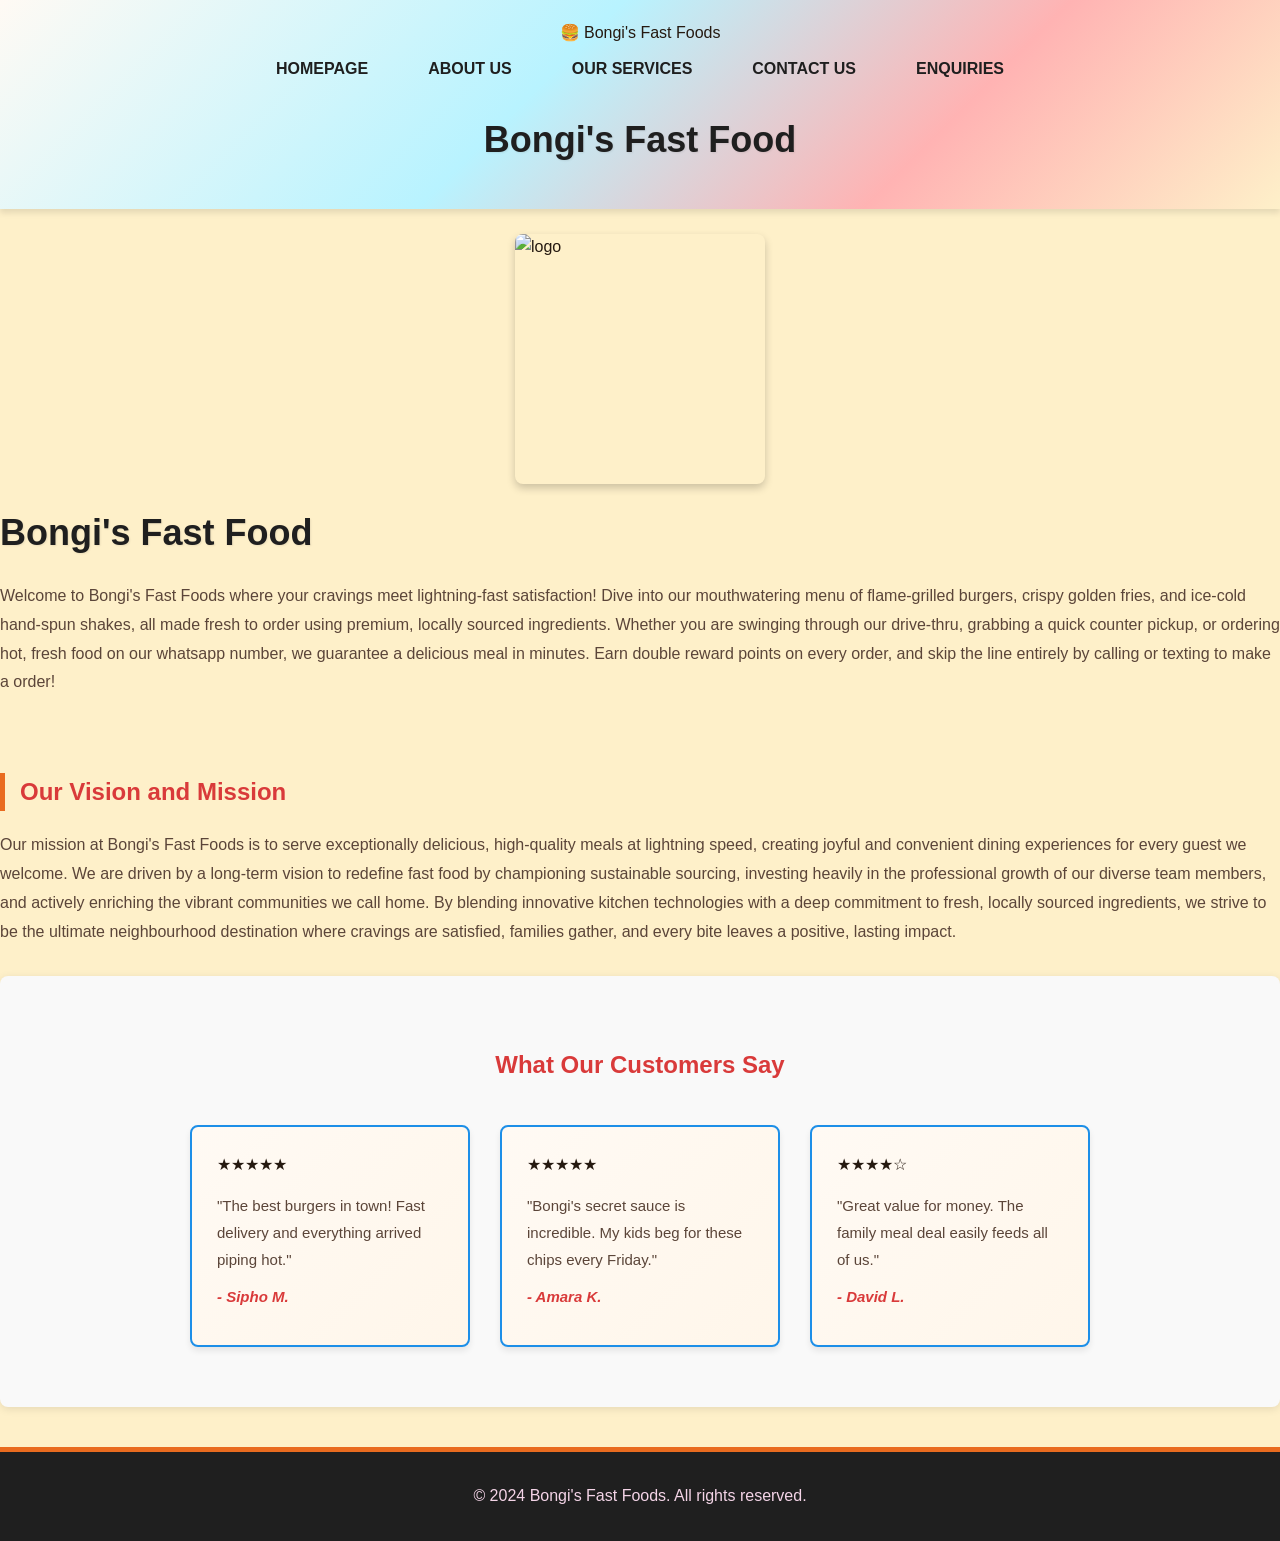
==== index.html @ 25967583 "made a javascript file" ====
<!DOCTYPE html>
<html lang="en">
<head>
    <meta charset="UTF-8">
    <meta name="viewport" content="width=device-width, initial-scale=1.0">
    <title>HOMEPAGE</title>
    <link rel="stylesheet" href="css/style.css">
</head>

<body>
    <!-- Main container: Bongi's Fast Foods homepage -->
    <!-- Header: contains site navigation -->
    <header>
        <div class="brand">🍔 Bongi's Fast Foods</div>
        <!-- Navigation: internal page links -->
        <nav>
            <a href="index.html">HOMEPAGE</a>
            <a href="about.html">ABOUT US</a>
            <a href="services.html">OUR SERVICES</a>
            <a href="contact.html">CONTACT US</a>
            <a href="enquiry.html">ENQUIRIES</a>
        </nav>
        <h1>Bongi's Fast Food</h1>
    </header>

    <!-- Spacer breaks below: consider replacing with CSS margin/padding for maintainability -->
    <br>

    

    <div>
      <img src="images/logo.jpg" hspace="40" alt="logo" width="250px" height="250px"> 
      <h1>Bongi's Fast Food</h1>
    </div>

    <!-- Intro paragraph: brief marketing blurb -->
    <!-- Note: there is an inline <style> tag inside this paragraph that appears misplaced and will not apply styles as intended. Consider moving styles into an external CSS file. -->
    <p>Welcome to Bongi's Fast Foods where your cravings meet lightning-fast satisfaction! Dive into our mouthwatering menu of flame-grilled burgers, crispy golden fries, and ice-cold hand-spun shakes, all made fresh to order using premium, locally sourced ingredients. Whether you are swinging through our drive-thru, grabbing a quick counter pickup, or ordering hot, fresh food on our whatsapp number, we guarantee a delicious meal in minutes. Earn double reward points on every order, and skip the line entirely by calling or texting to make a order!</p>

    
    <br>
    


    <!-- Vision & Mission section -->
    <h2>Our Vision and Mission</h2>
    <p>Our mission at Bongi's Fast Foods is to serve exceptionally delicious, high-quality meals at lightning speed, creating joyful and convenient dining experiences for every guest we welcome. We are driven by a long-term vision to redefine fast food by championing sustainable sourcing, investing heavily in the professional growth of our diverse team members, and actively enriching the vibrant communities we call home. By blending innovative kitchen technologies with a deep commitment to fresh, locally sourced ingredients, we strive to be the ultimate neighbourhood destination where cravings are satisfied, families gather, and every bite leaves a positive, lasting impact.
    </p>
<section>
  <h2>What Our Customers Say</h2>
  
  <div>
    <!-- Review 1 -->
    <div>
      <div aria-label="Rating: 5 out of 5 stars">
        &#9733;&#9733;&#9733;&#9733;&#9733;
      </div>
      <p>"The best burgers in town! Fast delivery and everything arrived piping hot."</p>
      <p>- Sipho M.</p>
    </div>

    <!-- Review 2 -->
    <div>
      <div aria-label="Rating: 5 out of 5 stars">
        &#9733;&#9733;&#9733;&#9733;&#9733;
      </div>
      <p>"Bongi's secret sauce is incredible. My kids beg for these chips every Friday."</p>
      <p>- Amara K.</p>
    </div>

    <!-- Review 3 -->
    <div>
      <div aria-label="Rating: 4 out of 5 stars">
        &#9733;&#9733;&#9733;&#9733;&#9734;
      </div>
      <p>"Great value for money. The family meal deal easily feeds all of us."</p>
      <p>- David L.</p>
    </div>
  </div>
</section>

    <!-- Footer: copyright and site info -->
    <footer>
        <p>&copy; 2024 Bongi's Fast Foods. All rights reserved.</p>
    </footer>
  <script src="script.js"></script>

</body>
</html>
---- css/style.css ----
/* Global Styles */
:root {
    --red: #d93a3a;
    --yellow: #f4b942;
    --orange: #e96b1f;
    --black: #1f1f1f;
    --pink: #f57d7d;
    --blue: #1d8fe8;
    --white: #fffaf4;
    --soft-pink: #fff0ea;
    --soft-yellow: #fef0c9;
    --dark-text: #251910;
    --muted: #5b4539;
    --light-border: #efd7c1;
    --green: #2b8a6f;
}

* {
    margin: 0;
    padding: 0;
    box-sizing: border-box;
}

:root {
    --color-red: #d72638;
    --color-yellow: #f4c542;
    --color-pink: #f7b5c8;
    --color-black: #111111;
    --color-grey: #d9d9d9;
    --color-light-grey: #f3f3f3;
    --color-white: #ffffff;
    --color-dark-grey: #2d2d2d;
    --color-text: #333333;
    --color-border: #e7e7e7;
}

/* Set the overall page typography and background colors */
body {
    font-family: Arial, sans-serif;
    background-color: var(--soft-yellow);
    color: var(--dark-text);
    line-height: 1.6;
}

/* =========================
   Header and Navigation
   ========================= */

/* Top header styling with a light warm gradient */
header {
    background: linear-gradient(135deg, #fffaf4 0%, #b8f3ff 42%, #ffb3b3 72%, #fef0c9 100%);
    padding: 20px;
    text-align: center;
    box-shadow: 0 4px 6px rgba(0, 0, 0, 0.1);
}

/* Navigation layout and link styling */
nav {
    display: flex;
    justify-content: center;
    gap: 30px;
    flex-wrap: wrap;
}

/* Navigation links styled as buttons with hover effect */
nav a {
    color: var(--black);
    text-decoration: none;
    font-weight: bold;
    font-size: 16px;
    padding: 10px 15px;
    border-radius: 5px;
    transition: 0.3s;
}

nav a:hover {
    background-color: rgba(244, 185, 66, 0.22);
    transform: scale(1.05);
}

/* =========================
   Typography
   ========================= */

/* Main heading styling */
h1 {
    color: var(--black);
    font-size: 36px;
    margin-top: 20px;
    margin-bottom: 20px;
    text-shadow: 1px 1px 2px rgba(0, 0, 0, 0.08);
}

h2 {
    color: var(--red);
    margin: 30px 0 20px 0;
    font-size: 24px;
    border-left: 5px solid var(--orange);
    padding-left: 15px;
}

h3 {
    color: var(--orange);
}

h4 {
    color: var(--black);
    margin-top: 30px;
    margin-bottom: 20px;
    font-size: 18px;
    text-transform: uppercase;
    border-left: 5px solid var(--pink);
    padding-left: 15px;
}

p {
    color: var(--muted);
    margin-bottom: 20px;
    font-size: 16px;
    line-height: 1.8;
}

strong {
    color: var(--red);
}

/* =========================
   Links and Media
   ========================= */

/* Default link styling for text links */
a {
    color: var(--blue);
    text-decoration: none;
    font-weight: bold;
    transition: 0.3s;
}

/* Link hover states */
a:hover {
    color: var(--orange);
    text-decoration: underline;
}

/* Image styling for consistent presentation across the site */
img {
    border-radius: 8px;
    display: block;
    margin: 0 auto;
    box-shadow: 0 4px 8px rgba(0, 0, 0, 0.2);
}

/* =========================
   Main Content Layout
   ========================= */

/* Centered content container for page content */
main {
    max-width: 900px;
    margin: 30px auto;
    padding: 30px;
    background-color: var(--white);
    border-radius: 8px;
    box-shadow: 0 2px 8px rgba(0, 0, 0, 0.1);
}

main p {
    color: var(--muted);
    margin-bottom: 20px;
}

main ul {
    margin-left: 20px;
    margin-bottom: 20px;
}

main li {
    color: var(--dark-text);
    margin-bottom: 12px;
    padding: 8px 0;
    border-bottom: 1px solid var(--light-border);
}

main li:last-child {
    border-bottom: none;
}

.services-page {
    background: linear-gradient(135deg, rgba(255,255,255,0.94), rgba(255,247,249,0.96));
    border: 2px solid rgba(215, 38, 56, 0.15);
}

.services-intro {
    font-size: 18px;
    color: #2b2b2b;
    margin-bottom: 30px;
}

.service-grid {
    display: grid;
    grid-template-columns: repeat(auto-fit, minmax(220px, 1fr));
    gap: 20px;
    margin: 30px 0;
}

.service-card {
    background: linear-gradient(135deg, #fffefc 0%, #fff0f3 100%);
    border: 2px solid var(--color-pink);
    border-radius: 14px;
    padding: 22px 18px;
    box-shadow: 0 8px 18px rgba(17, 17, 17, 0.06);
    transition: transform 0.3s ease, box-shadow 0.3s ease;
}

.service-card:hover {
    transform: translateY(-5px);
    box-shadow: 0 12px 20px rgba(118, 205, 212, 0.12);
}

.service-card h3 {
    color: var(--color-red);
    margin-bottom: 10px;
    font-size: 22px;
}

.service-card p {
    margin: 0;
    color: #4e4e4e;
}

.specials-panel {
    background: linear-gradient(135deg, #fff8d9 0%, #fff1f4 100%);
    border: 2px solid rgba(244, 197, 66, 0.7);
    border-radius: 14px;
    padding: 25px 20px;
    margin: 30px 0;
}

.specials-panel h4 {
    color: var(--color-black);
    background: linear-gradient(90deg, var(--color-red), var(--color-yellow));
    display: inline-block;
    padding: 10px 18px;
    border-radius: 999px;
    color: var(--color-white);
    margin: 0 0 20px;
    border-left: none;
}

.specials-grid {
    display: grid;
    gap: 16px;
}

.special-item {
    display: flex;
    flex-direction: column;
    gap: 6px;
    background: rgba(255, 255, 255, 0.7);
    border-left: 5px solid var(--color-red);
    border-radius: 10px;
    padding: 14px 16px;
}

.special-item strong {
    color: var(--color-red);
    font-size: 17px;
}

.special-item span {
    color: #444444;
}

.menu-link {
    text-align: center;
    margin-top: 25px;
}

.menu-link a {
    display: inline-block;
    background: linear-gradient(135deg, var(--color-red), var(--color-yellow));
    color: var(--color-white);
    padding: 12px 22px;
    border-radius: 999px;
    box-shadow: 0 6px 16px rgba(215, 38, 56, 0.2);
}

.menu-link a:hover {
    text-decoration: none;
    transform: translateY(-2px);
}

/* =========================
   Lists and Content Blocks
   ========================= */

/* General list styling for information sections */
ul {
    list-style-position: inside;
    margin-left: 20px;
    margin-bottom: 30px;
    background-color: #f9f9f9;
    padding: 20px;
    border-radius: 8px;
    border-left: 5px solid var(--red);
}

li {
    color: var(--dark-text);
    margin-bottom: 12px;
    padding: 8px 0;
    border-bottom: 1px solid var(--light-border);
}

li:last-child {
    border-bottom: none;
    margin-bottom: 0;
}

/* =========================
   Forms
   ========================= */

/* Contact and enquiry form container */
form {
    background-color: var(--soft-pink);
    padding: 25px;
    border-radius: 8px;
    border: 2px solid var(--yellow);
    margin: 30px 0;
}

fieldset {
    border: 2px solid var(--blue);
    border-radius: 6px;
    padding: 20px;
    background-color: var(--white);
}

legend {
    color: var(--red);
    font-weight: bold;
    font-size: 18px;
    padding: 0 10px;
}

label {
    color: var(--black);
    font-weight: bold;
    margin-top: 15px;
    display: block;
}

input[type="text"],
input[type="email"],
input[type="tel"],
textarea {
    width: 100%;
    padding: 12px;
    margin-top: 8px;
    border: 2px solid #ddd;
    border-radius: 5px;
    font-family: Arial, sans-serif;
    font-size: 14px;
    transition: 0.3s;
}

input[type="text"]:focus,
input[type="email"]:focus,
input[type="tel"]:focus,
textarea:focus {
    outline: none;
    border-color: var(--blue);
    box-shadow: 0 0 5px rgba(31, 111, 235, 0.3);
    background-color: #edf4ff;
}

textarea {
    resize: vertical;
    min-height: 100px;
}

input[type="submit"] {
    background: linear-gradient(135deg, var(--orange) 0%, var(--red) 55%, #dba63c 100%);
    color: var(--white);
    padding: 12px 30px;
    border: none;
    border-radius: 5px;
    font-weight: bold;
    font-size: 16px;
    cursor: pointer;
    margin-top: 20px;
    transition: 0.3s;
}

input[type="submit"]:hover {
    transform: translateY(-2px);
    box-shadow: 0 4px 8px rgba(17, 17, 17, 0.2);
}

/* =========================
   Sections and Cards
   ========================= */

/* Section blocks used to split content into visually distinct areas */
section {
    background-color: #f9f9f9;
    padding: 40px 20px;
    margin: 30px 0;
    border-radius: 8px;
    box-shadow: 0 2px 8px rgba(0, 0, 0, 0.1);
}

section h2 {
    text-align: center;
    margin-left: 0;
    padding-left: 0;
    border-left: none;
}

section > div {
    display: flex;
    justify-content: center;
    gap: 30px;
    flex-wrap: wrap;
    padding: 20px 0;
}

section > div > div {
    background: linear-gradient(135deg, var(--white) 0%, #fff6ea 100%);
    border: 2px solid var(--blue);
    border-radius: 8px;
    padding: 25px;
    width: 280px;
    box-shadow: 0 4px 6px rgba(0, 0, 0, 0.08);
    transition: 0.3s;
}

section > div > div:hover {
    transform: translateY(-5px);
    box-shadow: 0 8px 12px rgba(0, 0, 0, 0.15);
}

section > div > div > div {
    text-align: left;
    padding: 0;
    margin-bottom: 15px;
}

section > div > div p {
    padding: 0;
    margin: 10px 0;
    text-align: left;
    font-size: 15px;
}

section > div > div p:last-child {
    color: var(--red);
    font-weight: bold;
    font-style: italic;
}

/* =========================
   FAQ and Interactive Details
   ========================= */

/* Expandable FAQ blocks */
details {
    background-color: var(--white);
    padding: 15px;
    margin-bottom: 15px;
    border-left: 5px solid var(--yellow);
    border-radius: 5px;
    box-shadow: 0 2px 4px rgba(0, 0, 0, 0.05);
    cursor: pointer;
    transition: 0.3s;
}

details:hover {
    box-shadow: 0 4px 8px rgba(0, 0, 0, 0.08);
    background-color: var(--soft-pink);
}

summary {
    color: var(--black);
    user-select: none;
    padding: 5px 0;
    transition: 0.3s;
}

summary:hover {
    color: var(--blue);
}

details p {
    margin-top: 15px;
    color: var(--muted);
    padding-top: 10px;
    border-top: 1px solid #f6d7e0;
}

/* =========================
   Maps and Footer
   ========================= */

/* Embedded map styling */
iframe {
    width: 100%;
    max-width: 900px;
    height: 400px;
    border: 2px solid var(--red);
    border-radius: 8px;
    margin-top: 20px;
    display: block;
}

/* Footer styling for final site branding and contact information */
footer {
    background-color: var(--black);
    color: var(--white);
    padding: 30px;
    text-align: center;
    margin-top: 40px;
    border-top: 5px solid var(--orange);
}

footer h3 {
    color: var(--yellow);
    margin-bottom: 15px;
}

footer p {
    color: #f4d4e7;
    margin-bottom: 10px;
}

footer p:last-child {
    margin: 0;
}

/* =========================
   Utility and Responsive Rules
   ========================= */

/* Utility spacing fix for HTML line breaks */
br {
    line-height: 0;
}

/* Mobile-friendly layout adjustments */
@media (max-width: 768px) {
    nav {
        gap: 15px;
    }

    main {
        margin: 20px;
        padding: 20px;
    }

    section > div {
        flex-direction: column;
        align-items: center;
    }

    section > div > div {
        width: 100%;
        max-width: 300px;
    }
}
/* Make images never overflow on phone */
img {
  max-width: 100%;
  height: auto;
}

/* --- RESPONSIVE: Phone and Tablet --- */
@media (max-width: 768px) {
  nav {
    display: flex;
    flex-direction: column;
    gap: 10px;
  }

  header, main, footer {
    padding: 15px;
  }

  h1 {
    font-size: 24px;
  }
}
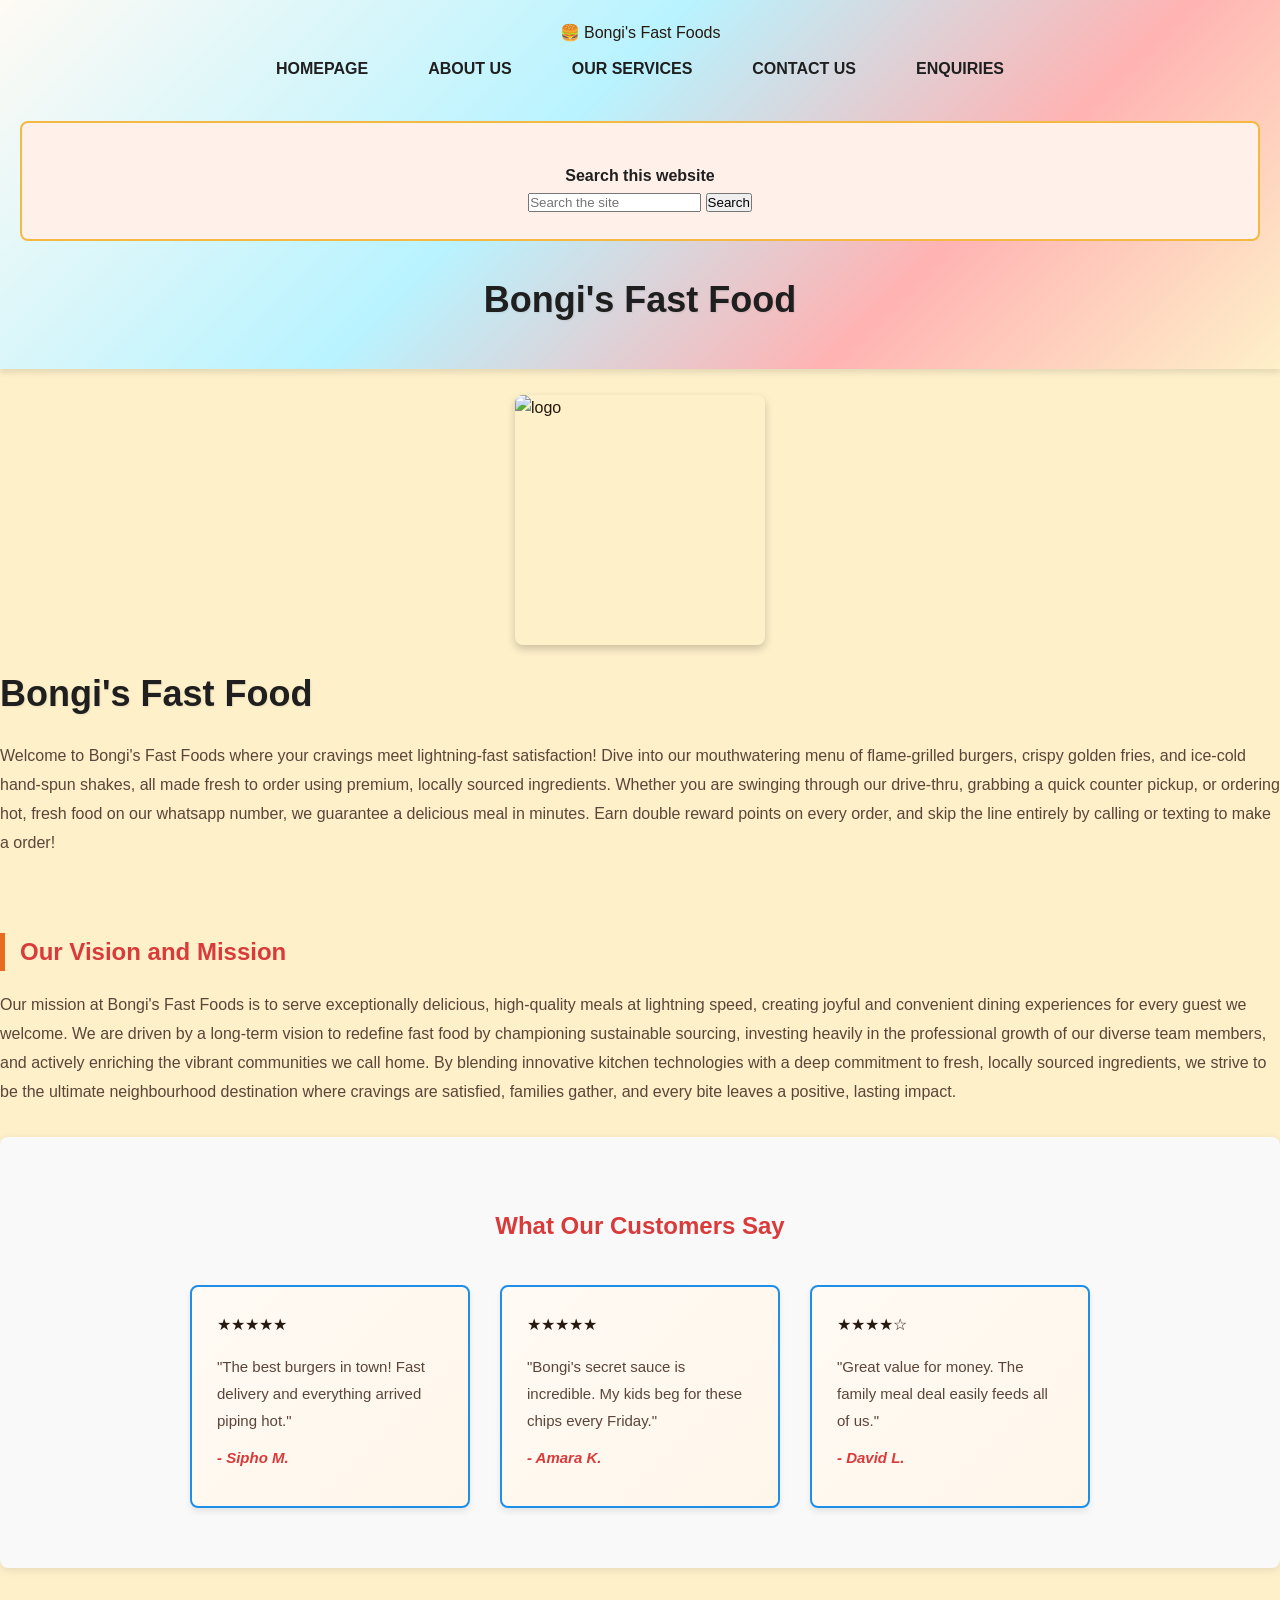
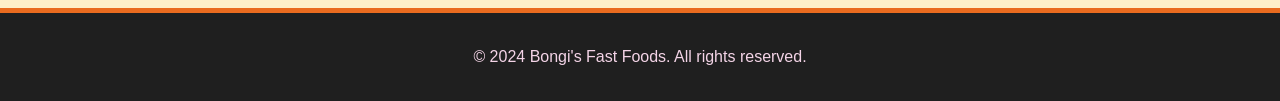
==== commit 21ba9ee2: "added a searchbar" ====
--- a/index.html
+++ b/index.html
@@ -20,6 +20,14 @@
             <a href="contact.html">CONTACT US</a>
             <a href="enquiry.html">ENQUIRIES</a>
         </nav>
+        <form class="site-search" role="search">
+          <label class="visually-hidden" for="site-search-input">Search this website</label>
+          <div class="site-search-controls">
+            <input id="site-search-input" type="search" placeholder="Search the site" autocomplete="off" maxlength="100">
+            <button type="submit">Search</button>
+          </div>
+          <div class="site-search-results" id="site-search-results" aria-live="polite"></div>
+        </form>
         <h1>Bongi's Fast Food</h1>
     </header>
 
--- a/css/style.css
+++ b/css/style.css
@@ -150,6 +150,72 @@
     box-shadow: 0 4px 8px rgba(0, 0, 0, 0.2);
 }
 
+img {
+    cursor: zoom-in;
+}
+
+.lightbox {
+    position: fixed;
+    width: min(92vw, 1100px);
+    max-width: none;
+    max-height: 92vh;
+    margin: auto;
+    padding: 48px 24px 20px;
+    overflow: visible;
+    border: 0;
+    background: #171717;
+    color: #fff;
+}
+
+.lightbox::backdrop {
+    background: rgba(0, 0, 0, 0.86);
+}
+
+.lightbox figure {
+    margin: 0;
+}
+
+.lightbox .lightbox-image {
+    max-width: 100%;
+    max-height: calc(92vh - 100px);
+    object-fit: contain;
+    border-radius: 4px;
+    box-shadow: none;
+    cursor: default;
+}
+
+.lightbox-caption {
+    margin-top: 12px;
+    color: #fff;
+    text-align: center;
+}
+
+.lightbox-close {
+    position: absolute;
+    top: 8px;
+    right: 12px;
+    width: 40px;
+    height: 40px;
+    border: 0;
+    background: transparent;
+    color: #fff;
+    font-size: 32px;
+    line-height: 1;
+    cursor: pointer;
+}
+
+.lightbox-close:focus-visible {
+    outline: 2px solid #fff;
+    outline-offset: 2px;
+}
+
+@media (max-width: 600px) {
+    .lightbox {
+        width: 96vw;
+        padding: 48px 12px 16px;
+    }
+}
+
 /* =========================
    Main Content Layout
    ========================= */
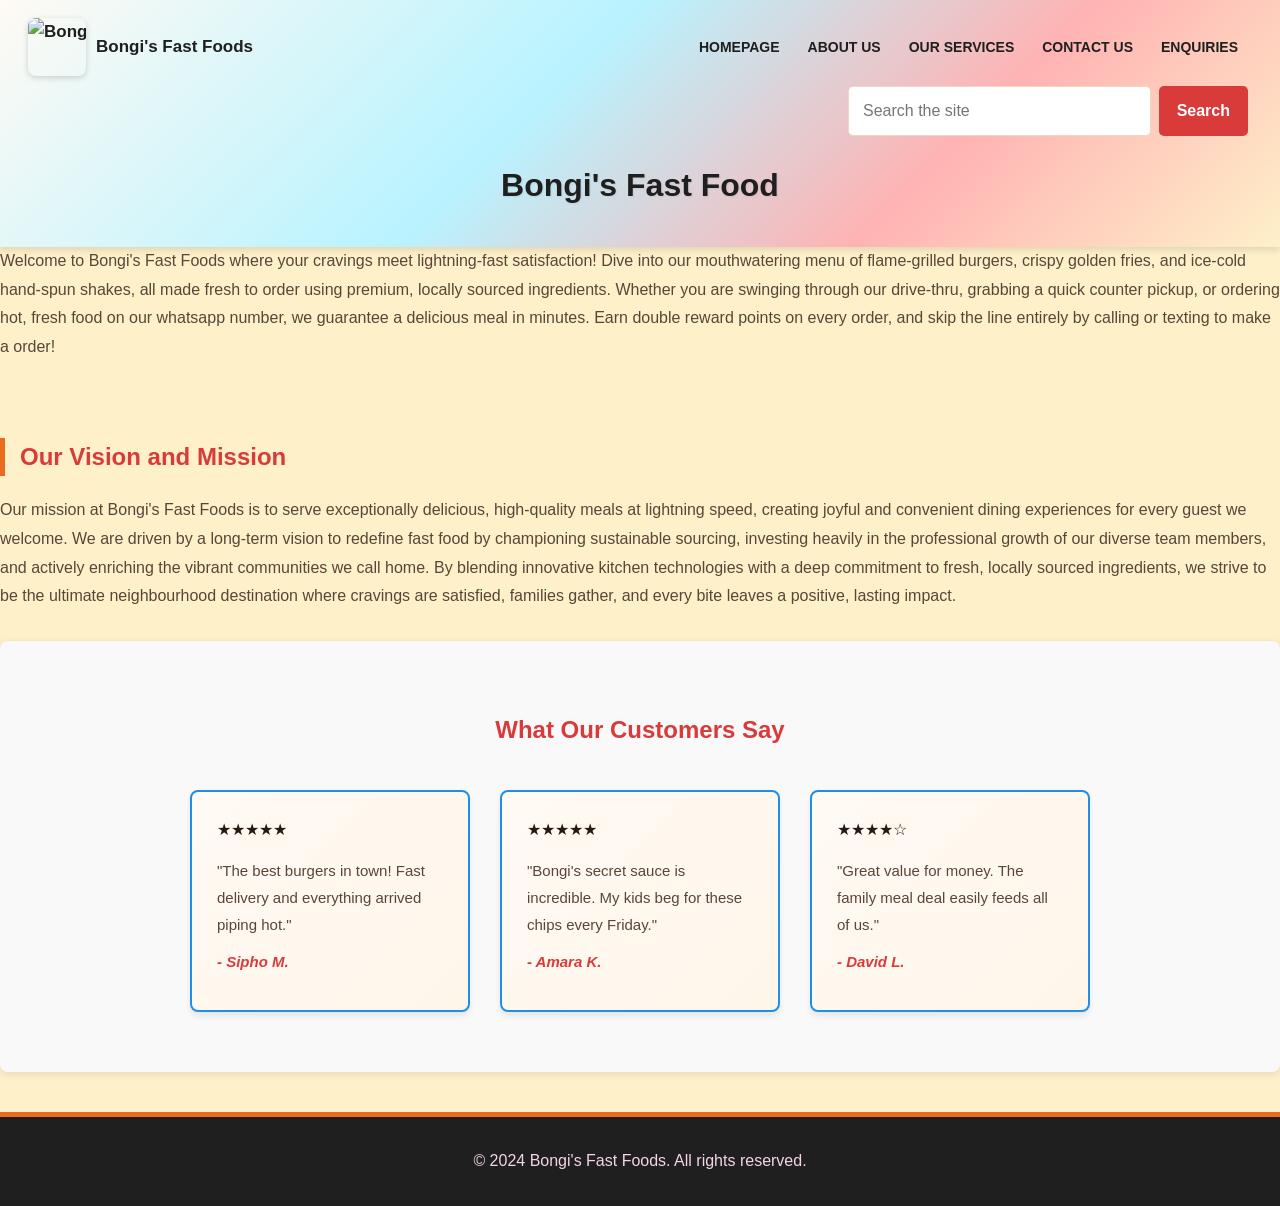
==== commit a0e4b126: "changed the headeer to look better" ====
--- a/index.html
+++ b/index.html
@@ -11,7 +11,10 @@
     <!-- Main container: Bongi's Fast Foods homepage -->
     <!-- Header: contains site navigation -->
     <header>
-        <div class="brand">🍔 Bongi's Fast Foods</div>
+        <div class="brand">
+          <img class="brand-logo" src="images/logo.jpg" alt="Bongi's Fast Foods logo">
+          <span>Bongi's Fast Foods</span>
+        </div>
         <!-- Navigation: internal page links -->
         <nav>
             <a href="index.html">HOMEPAGE</a>
@@ -30,16 +33,6 @@
         </form>
         <h1>Bongi's Fast Food</h1>
     </header>
-
-    <!-- Spacer breaks below: consider replacing with CSS margin/padding for maintainability -->
-    <br>
-
-    
-
-    <div>
-      <img src="images/logo.jpg" hspace="40" alt="logo" width="250px" height="250px"> 
-      <h1>Bongi's Fast Food</h1>
-    </div>
 
     <!-- Intro paragraph: brief marketing blurb -->
     <!-- Note: there is an inline <style> tag inside this paragraph that appears misplaced and will not apply styles as intended. Consider moving styles into an external CSS file. -->
--- a/css/style.css
+++ b/css/style.css
@@ -48,17 +48,65 @@
 
 /* Top header styling with a light warm gradient */
 header {
+    position: relative;
     background: linear-gradient(135deg, #fffaf4 0%, #b8f3ff 42%, #ffb3b3 72%, #fef0c9 100%);
-    padding: 20px;
+    padding: 18px 32px 28px;
     text-align: center;
     box-shadow: 0 4px 6px rgba(0, 0, 0, 0.1);
 }
 
+.brand {
+    position: absolute;
+    top: 18px;
+    left: 28px;
+    display: flex;
+    align-items: center;
+    gap: 10px;
+    color: var(--black);
+    font-size: 17px;
+    font-weight: 800;
+    text-align: left;
+    white-space: nowrap;
+}
+
+.brand-logo {
+    width: 58px;
+    height: 58px;
+    margin: 0;
+    border-radius: 8px;
+    object-fit: cover;
+    box-shadow: 0 2px 6px rgba(0, 0, 0, 0.16);
+}
+
+header > h1 {
+    margin: 24px 0 8px;
+    font-size: 32px;
+}
+
+.header-tagline {
+    max-width: 880px;
+    margin: 0 auto 18px;
+    border: 0;
+    padding: 0;
+    color: var(--dark-text) !important;
+    text-align: center;
+}
+
+.header-foods-image {
+    width: min(100%, 1080px);
+    height: auto;
+    margin: 18px auto 0;
+    border-radius: 12px;
+}
+
 /* Navigation layout and link styling */
 nav {
     display: flex;
-    justify-content: center;
-    gap: 30px;
+    justify-content: flex-end;
+    align-items: center;
+    gap: 8px;
+    min-height: 58px;
+    padding-left: 230px;
     flex-wrap: wrap;
 }
 
@@ -67,8 +115,8 @@
     color: var(--black);
     text-decoration: none;
     font-weight: bold;
-    font-size: 16px;
-    padding: 10px 15px;
+    font-size: 14px;
+    padding: 9px 10px;
     border-radius: 5px;
     transition: 0.3s;
 }
@@ -76,6 +124,109 @@
 nav a:hover {
     background-color: rgba(244, 185, 66, 0.22);
     transform: scale(1.05);
+}
+
+.site-search {
+    width: min(100%, 560px);
+    margin: 18px auto 0;
+    padding: 0;
+    border: 0;
+    border-radius: 0;
+    background: transparent;
+    text-align: left;
+}
+
+.visually-hidden {
+    position: absolute;
+    width: 1px;
+    height: 1px;
+    padding: 0;
+    margin: -1px;
+    overflow: hidden;
+    clip: rect(0, 0, 0, 0);
+    white-space: nowrap;
+    border: 0;
+}
+
+.site-search-controls {
+    display: flex;
+    gap: 8px;
+}
+
+.site-search input[type="search"] {
+    flex: 1;
+    min-width: 0;
+    padding: 11px 14px;
+    border: 1px solid var(--light-border);
+    border-radius: 5px;
+    background: #fff;
+    color: var(--dark-text);
+    font: inherit;
+}
+
+.site-search input[type="search"]:focus-visible,
+.site-search button:focus-visible {
+    outline: 3px solid var(--blue);
+    outline-offset: 2px;
+}
+
+.site-search button {
+    padding: 10px 18px;
+    border: 0;
+    border-radius: 5px;
+    background: var(--red);
+    color: #fff;
+    font: inherit;
+    font-weight: bold;
+    cursor: pointer;
+}
+
+.site-search button:hover {
+    background: var(--orange);
+}
+
+.site-search-results:not(:empty) {
+    max-height: min(45vh, 360px);
+    margin-top: 10px;
+    padding: 14px 18px;
+    overflow-y: auto;
+    border: 1px solid var(--light-border);
+    border-radius: 6px;
+    background: #fff;
+    box-shadow: 0 5px 16px rgba(31, 31, 31, 0.14);
+}
+
+.site-search-status {
+    margin: 0 0 6px;
+    color: var(--dark-text);
+    font-size: 14px;
+    font-weight: bold;
+}
+
+.site-search-list {
+    margin: 0;
+    padding: 0;
+    list-style: none;
+}
+
+.site-search-list li {
+    padding: 10px 0;
+    border-bottom: 1px solid var(--light-border);
+}
+
+.site-search-list li:last-child {
+    border-bottom: 0;
+}
+
+.site-search-list a {
+    color: var(--red);
+}
+
+.site-search-list p {
+    margin: 3px 0 0;
+    color: var(--muted);
+    font-size: 14px;
+    line-height: 1.5;
 }
 
 /* =========================
@@ -655,4 +806,409 @@
   h1 {
     font-size: 24px;
   }
+}
+
+.order-menu {
+    margin: 40px 0;
+    padding-top: 20px;
+    border-top: 3px solid var(--yellow);
+}
+
+.order-menu-heading {
+    display: flex;
+    justify-content: space-between;
+    align-items: end;
+    gap: 20px;
+    margin-bottom: 22px;
+}
+
+.order-menu-heading h2 {
+    margin: 4px 0 8px;
+}
+
+.order-menu-heading p:last-child {
+    margin: 0;
+}
+
+.order-eyebrow {
+    color: var(--orange);
+    font-size: 12px;
+    font-weight: 800;
+    letter-spacing: 1px;
+}
+
+.menu-poster-link {
+    flex: 0 0 auto;
+    padding: 10px 14px;
+    border: 1px solid var(--red);
+    border-radius: 5px;
+    color: var(--red);
+}
+
+.order-layout {
+    display: grid;
+    grid-template-columns: minmax(0, 1.7fr) minmax(260px, 0.9fr);
+    align-items: start;
+    gap: 22px;
+}
+
+.menu-search {
+    width: 100%;
+    margin: 0 0 12px;
+    padding: 11px 13px;
+    border: 1px solid var(--light-border);
+    border-radius: 5px;
+    font: inherit;
+}
+
+.menu-search:focus-visible,
+.menu-categories button:focus-visible,
+.menu-item button:focus-visible,
+.basket-line-controls button:focus-visible,
+.clear-basket:focus-visible,
+.whatsapp-checkout:focus-visible {
+    outline: 3px solid var(--blue);
+    outline-offset: 2px;
+}
+
+.menu-categories {
+    display: flex;
+    gap: 7px;
+    padding: 2px 2px 12px;
+    overflow-x: auto;
+}
+
+.menu-categories button {
+    flex: 0 0 auto;
+    padding: 7px 11px;
+    border: 1px solid var(--light-border);
+    border-radius: 999px;
+    background: #fff;
+    color: var(--dark-text);
+    font: inherit;
+    font-size: 13px;
+    cursor: pointer;
+}
+
+.menu-categories button[aria-pressed="true"] {
+    border-color: var(--black);
+    background: var(--black);
+    color: #fff;
+}
+
+.menu-grid {
+    display: grid;
+    grid-template-columns: repeat(2, minmax(0, 1fr));
+    gap: 10px;
+}
+
+.menu-item {
+    display: flex;
+    min-width: 0;
+    flex-direction: column;
+    padding: 13px;
+    border: 1px solid #e8dfd3;
+    border-radius: 6px;
+    background: #fff;
+    animation: menu-item-enter 220ms ease both;
+}
+
+.menu-item-top,
+.menu-item-footer {
+    display: flex;
+    justify-content: space-between;
+    align-items: center;
+    gap: 8px;
+}
+
+.menu-item-category {
+    color: var(--muted);
+    font-size: 11px;
+    font-weight: 700;
+    text-transform: uppercase;
+}
+
+.menu-item-mark {
+    display: grid;
+    width: 32px;
+    height: 32px;
+    flex: 0 0 auto;
+    place-items: center;
+    border-radius: 50%;
+    background: var(--soft-yellow);
+    font-size: 17px;
+}
+
+.menu-item h3 {
+    margin: 10px 0 12px;
+    color: var(--dark-text);
+    font-size: 16px;
+    line-height: 1.3;
+}
+
+.menu-item-detail {
+    margin: -5px 0 10px;
+    font-size: 12px;
+    line-height: 1.4;
+}
+
+.menu-item-footer {
+    margin-top: auto;
+}
+
+.menu-item-footer strong {
+    color: var(--dark-text);
+    font-size: 18px;
+}
+
+.add-to-basket {
+    padding: 7px 10px;
+    border: 0;
+    border-radius: 4px;
+    background: var(--yellow);
+    color: var(--black);
+    font-weight: 700;
+    cursor: pointer;
+}
+
+.add-to-basket:hover {
+    background: #ffd35b;
+}
+
+.menu-empty {
+    padding: 20px 0;
+}
+
+.order-basket {
+    position: sticky;
+    top: 16px;
+    padding: 20px;
+    border-radius: 7px;
+    background: #20201e;
+    color: #fff;
+}
+
+.basket-heading {
+    display: flex;
+    align-items: center;
+    gap: 9px;
+    margin-bottom: 12px;
+}
+
+.basket-heading h3 {
+    flex: 1;
+    margin: 0;
+    color: var(--yellow);
+    font-size: 20px;
+}
+
+.basket-count {
+    display: grid;
+    min-width: 26px;
+    height: 26px;
+    place-items: center;
+    border-radius: 50%;
+    background: var(--yellow);
+    color: var(--black);
+    font-size: 13px;
+    font-weight: 800;
+}
+
+.clear-basket {
+    padding: 5px 7px;
+    border: 1px solid #666;
+    border-radius: 4px;
+    background: transparent;
+    color: #fff;
+    cursor: pointer;
+}
+
+.clear-basket:disabled {
+    opacity: 0.45;
+    cursor: not-allowed;
+}
+
+.basket-empty,
+.delivery-note,
+.order-status {
+    color: #e2ded5;
+    font-size: 13px;
+    line-height: 1.5;
+}
+
+.basket-items {
+    max-height: 240px;
+    margin: 0;
+    padding: 0;
+    overflow-y: auto;
+    list-style: none;
+}
+
+.basket-items .basket-line {
+    display: flex;
+    justify-content: space-between;
+    align-items: center;
+    gap: 8px;
+    margin: 0;
+    padding: 10px 0;
+    border-bottom: 1px solid #484743;
+    color: #fff;
+}
+
+.basket-line-info {
+    display: grid;
+    gap: 3px;
+    min-width: 0;
+}
+
+.basket-line-info strong {
+    color: #fff;
+    font-size: 13px;
+}
+
+.basket-line-info span {
+    color: var(--yellow);
+    font-size: 13px;
+}
+
+.basket-line-controls {
+    display: flex;
+    align-items: center;
+    gap: 8px;
+}
+
+.basket-line-controls button {
+    width: 28px;
+    height: 28px;
+    border: 1px solid #777;
+    border-radius: 4px;
+    background: #333;
+    color: #fff;
+    font-size: 18px;
+    cursor: pointer;
+}
+
+.basket-line-controls span {
+    min-width: 16px;
+    text-align: center;
+}
+
+.basket-subtotal {
+    display: flex;
+    justify-content: space-between;
+    margin: 14px 0;
+    padding-top: 12px;
+    border-top: 2px solid var(--yellow);
+}
+
+.basket-subtotal strong {
+    color: var(--yellow);
+    font-size: 20px;
+}
+
+.order-basket .delivery-note {
+    margin-bottom: 16px;
+    color: #c9c5bd;
+    font-size: 12px;
+}
+
+.order-fields {
+    display: grid;
+    gap: 12px;
+}
+
+.order-basket label {
+    display: grid;
+    gap: 5px;
+    margin: 0;
+    color: #fff;
+    font-size: 13px;
+}
+
+.order-basket input,
+.order-basket select,
+.order-basket textarea {
+    width: 100%;
+    min-width: 0;
+    padding: 9px 10px;
+    border: 1px solid #777;
+    border-radius: 4px;
+    background: #fff;
+    color: var(--dark-text);
+    font: inherit;
+}
+
+.order-basket textarea {
+    resize: vertical;
+}
+
+.delivery-address-field[hidden] {
+    display: none;
+}
+
+.whatsapp-checkout {
+    display: block;
+    margin-top: 16px;
+    padding: 12px 14px;
+    border-radius: 5px;
+    background: #72c875;
+    color: #142a16;
+    text-align: center;
+    font-weight: 800;
+}
+
+.whatsapp-checkout:hover {
+    background: #90de93;
+}
+
+.order-status {
+    min-height: 0;
+    margin: 9px 0 0;
+}
+
+@keyframes menu-item-enter {
+    from {
+        opacity: 0;
+        transform: translateY(6px);
+    }
+    to {
+        opacity: 1;
+        transform: translateY(0);
+    }
+}
+
+@media (prefers-reduced-motion: reduce) {
+    .menu-item {
+        animation: none;
+    }
+}
+
+@media (max-width: 760px) {
+    .order-menu-heading {
+        align-items: start;
+        flex-direction: column;
+    }
+
+    .order-layout {
+        grid-template-columns: minmax(0, 1fr);
+    }
+
+    .order-basket {
+        position: static;
+    }
+}
+
+@media (max-width: 480px) {
+    .menu-grid {
+        grid-template-columns: 1fr;
+    }
+
+    .order-basket {
+        padding: 16px;
+    }
+}
+
+header .site-search {
+    width: min(100%, 400px);
+    margin: 10px 0 0 auto;
 }
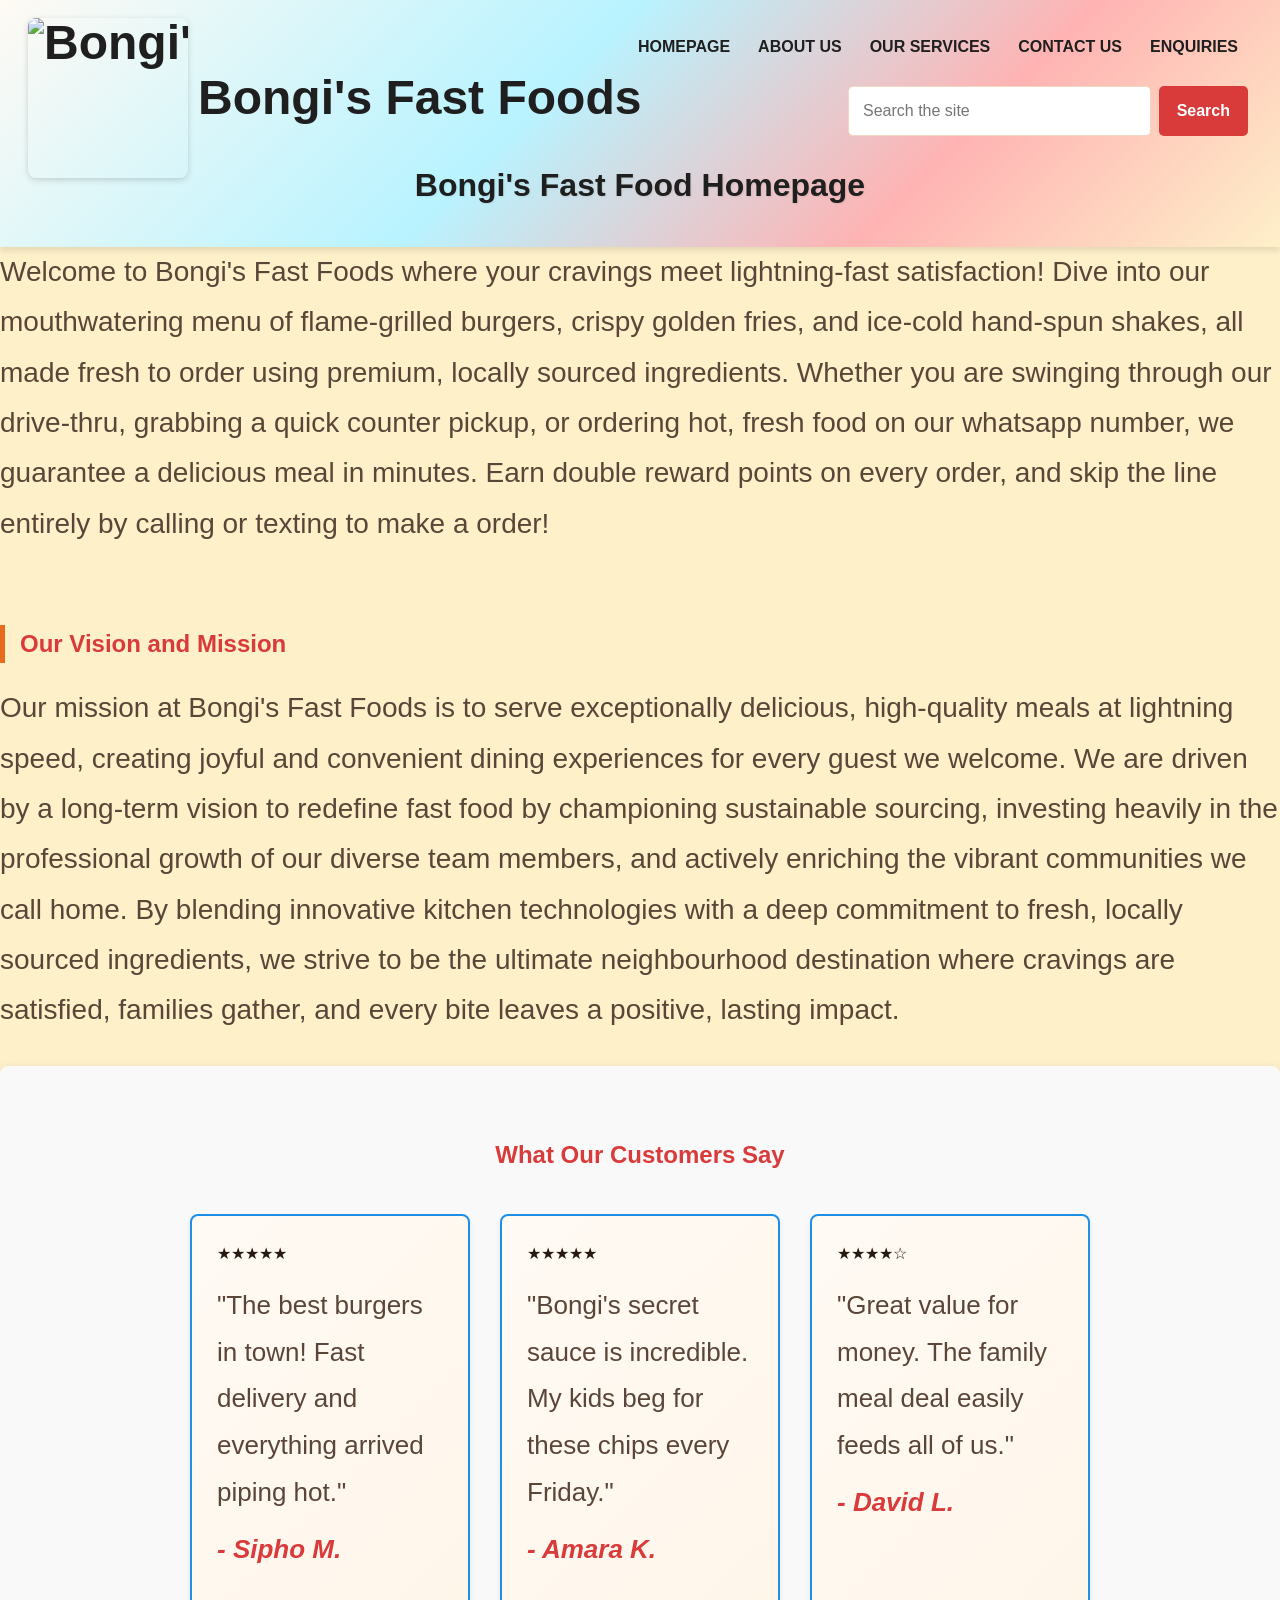
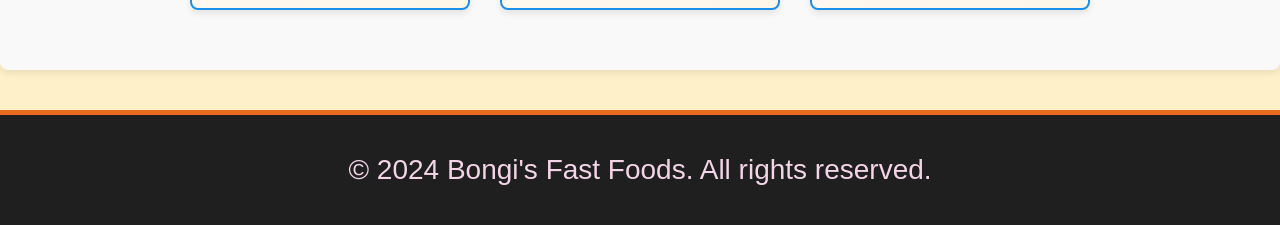
==== commit bea28193: "made changes to the names and sizes of our website" ====
--- a/index.html
+++ b/index.html
@@ -31,7 +31,7 @@
           </div>
           <div class="site-search-results" id="site-search-results" aria-live="polite"></div>
         </form>
-        <h1>Bongi's Fast Food</h1>
+        <h1>Bongi's Fast Food Homepage</h1>
     </header>
 
     <!-- Intro paragraph: brief marketing blurb -->
--- a/css/style.css
+++ b/css/style.css
@@ -63,15 +63,16 @@
     align-items: center;
     gap: 10px;
     color: var(--black);
-    font-size: 17px;
+    font-size: 48px;
+    line-height: 1.05;
     font-weight: 800;
     text-align: left;
     white-space: nowrap;
 }
 
 .brand-logo {
-    width: 58px;
-    height: 58px;
+    width: 160px;
+    height: 160px;
     margin: 0;
     border-radius: 8px;
     object-fit: cover;
@@ -115,7 +116,7 @@
     color: var(--black);
     text-decoration: none;
     font-weight: bold;
-    font-size: 14px;
+    font-size: 16px;
     padding: 9px 10px;
     border-radius: 5px;
     transition: 0.3s;
@@ -199,7 +200,7 @@
 .site-search-status {
     margin: 0 0 6px;
     color: var(--dark-text);
-    font-size: 14px;
+    font-size: 24px;
     font-weight: bold;
 }
 
@@ -225,7 +226,7 @@
 .site-search-list p {
     margin: 3px 0 0;
     color: var(--muted);
-    font-size: 14px;
+    font-size: 24px;
     line-height: 1.5;
 }
 
@@ -267,7 +268,7 @@
 p {
     color: var(--muted);
     margin-bottom: 20px;
-    font-size: 16px;
+    font-size: 28px;
     line-height: 1.8;
 }
 
@@ -668,7 +669,7 @@
     padding: 0;
     margin: 10px 0;
     text-align: left;
-    font-size: 15px;
+    font-size: 26px;
 }
 
 section > div > div p:last-child {
@@ -832,7 +833,7 @@
 
 .order-eyebrow {
     color: var(--orange);
-    font-size: 12px;
+    font-size: 22px;
     font-weight: 800;
     letter-spacing: 1px;
 }
@@ -948,7 +949,7 @@
 
 .menu-item-detail {
     margin: -5px 0 10px;
-    font-size: 12px;
+    font-size: 22px;
     line-height: 1.4;
 }
 
@@ -1032,7 +1033,7 @@
 .delivery-note,
 .order-status {
     color: #e2ded5;
-    font-size: 13px;
+    font-size: 24px;
     line-height: 1.5;
 }
 
@@ -1109,7 +1110,7 @@
 .order-basket .delivery-note {
     margin-bottom: 16px;
     color: #c9c5bd;
-    font-size: 12px;
+    font-size: 22px;
 }
 
 .order-fields {
@@ -1208,7 +1209,87 @@
     }
 }
 
+@media (max-width: 1200px) {
+    header {
+        padding: 18px 18px 24px;
+    }
+
+    .brand {
+        position: static;
+        justify-content: center;
+        margin: 0 auto 12px;
+    }
+
+    header nav {
+        justify-content: center;
+        min-height: 0;
+        padding-left: 0;
+    }
+
+    header .site-search {
+        margin: 14px auto 0;
+    }
+
+    header > h1 {
+        margin-top: 20px;
+    }
+}
+
+@media (max-width: 768px) {
+    header nav {
+        flex-direction: row;
+        gap: 4px;
+    }
+
+    header nav a {
+        padding: 8px 9px;
+        font-size: 14px;
+    }
+}
+
+@media (max-width: 480px) {
+    .brand {
+        width: 100%;
+        max-width: 360px;
+        gap: 8px;
+        font-size: 40px;
+    }
+
+    .brand span {
+        max-width: 190px;
+        white-space: normal;
+        line-height: 1.05;
+    }
+
+    .brand-logo {
+        width: 136px;
+        height: 136px;
+        flex: 0 0 136px;
+    }
+
+    header nav {
+        flex-wrap: wrap;
+        justify-content: center;
+    }
+
+    header nav a {
+        padding: 7px 8px;
+        font-size: 13px;
+    }
+}
+
 header .site-search {
     width: min(100%, 400px);
     margin: 10px 0 0 auto;
+}
+
+@media (max-width: 340px) {
+    .brand {
+        flex-direction: column;
+    }
+
+    .brand span {
+        max-width: 100%;
+        text-align: center;
+    }
 }
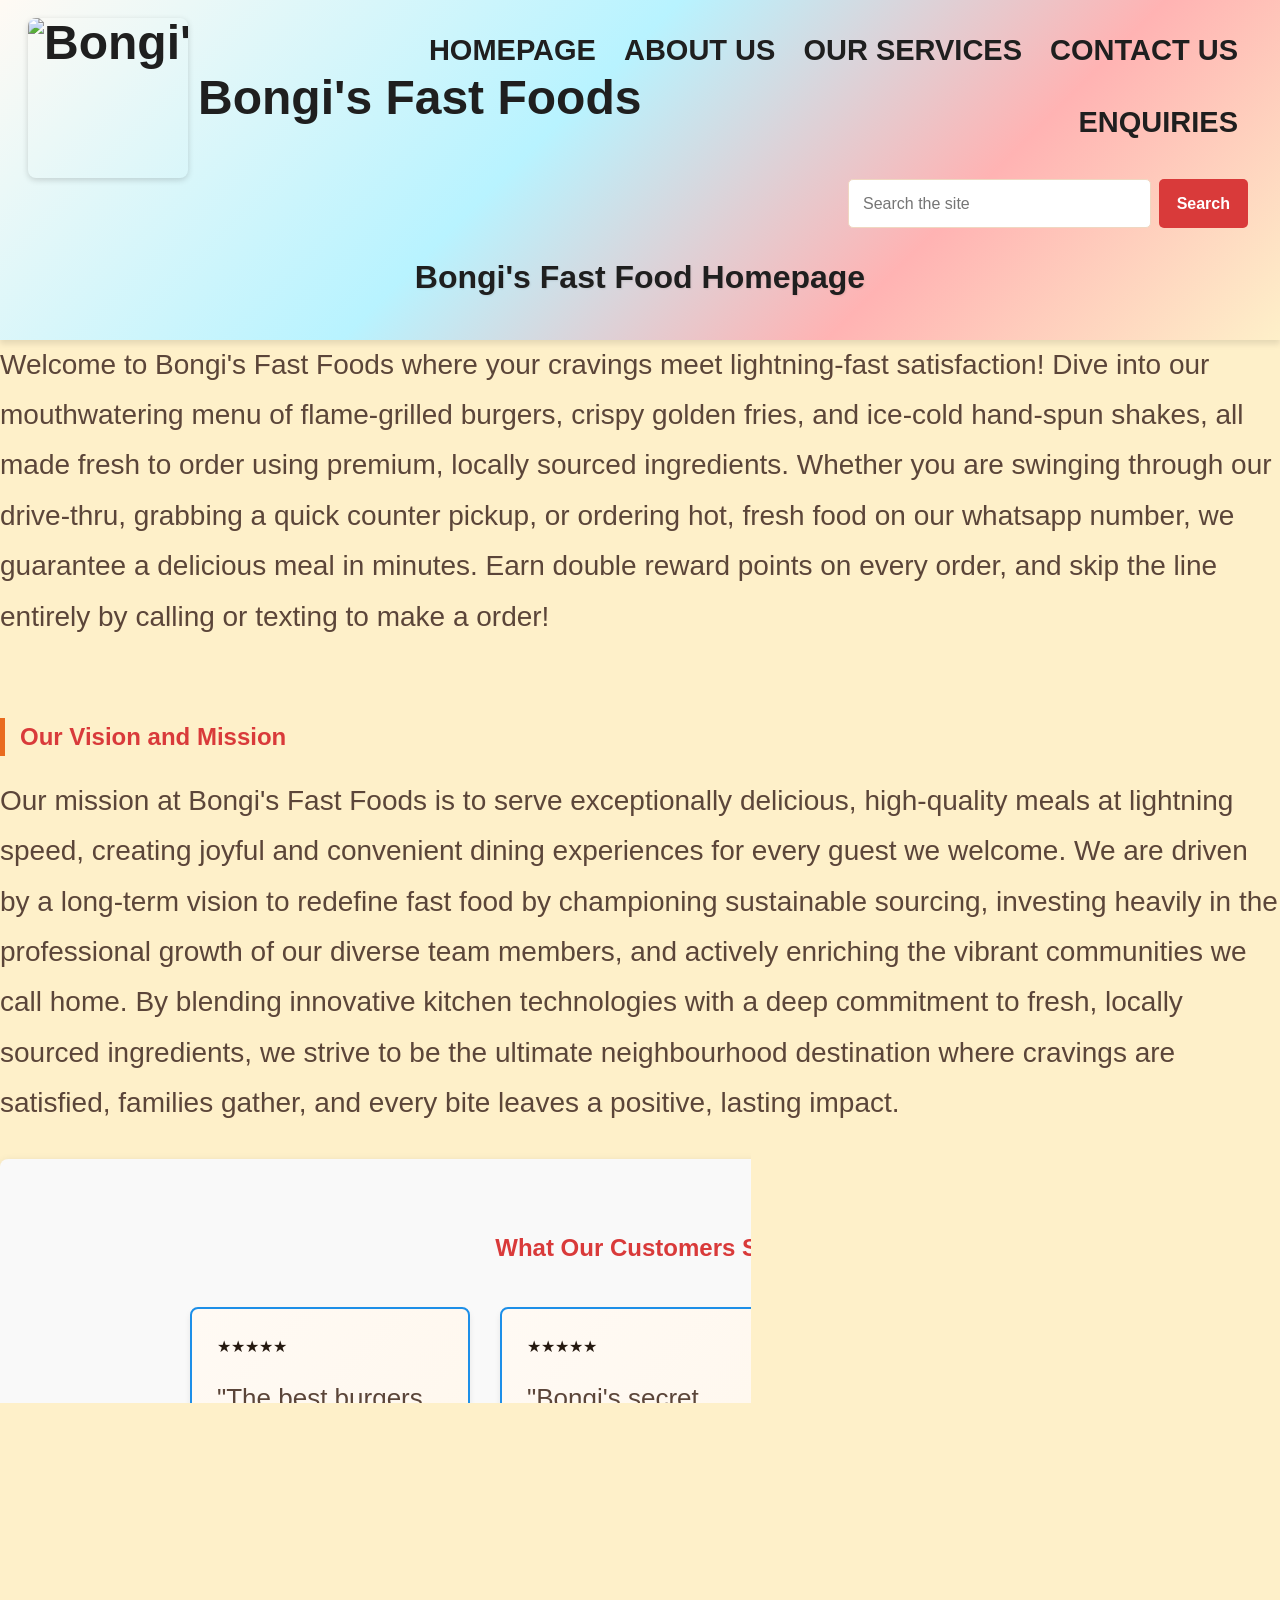
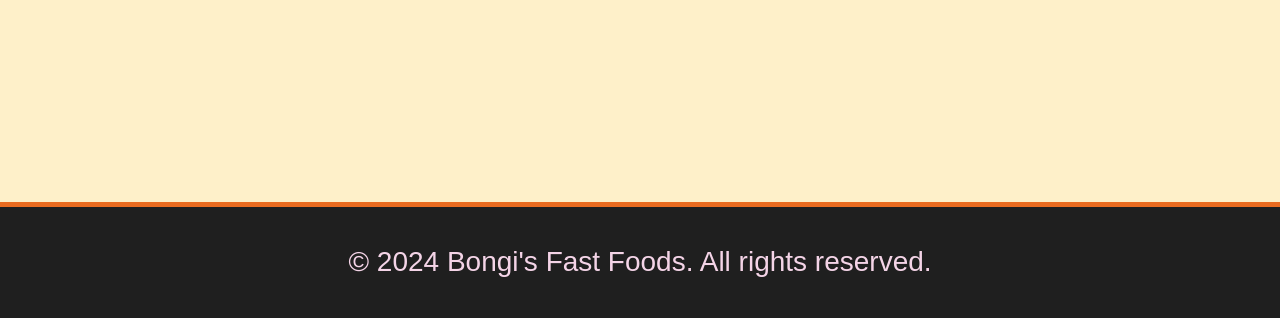
==== commit 15bd02c8: "added animations" ====
--- a/index.html
+++ b/index.html
@@ -10,7 +10,7 @@
 <body>
     <!-- Main container: Bongi's Fast Foods homepage -->
     <!-- Header: contains site navigation -->
-    <header>
+    <header class="page-enter">
         <div class="brand">
           <img class="brand-logo" src="images/logo.jpg" alt="Bongi's Fast Foods logo">
           <span>Bongi's Fast Foods</span>
@@ -36,7 +36,7 @@
 
     <!-- Intro paragraph: brief marketing blurb -->
     <!-- Note: there is an inline <style> tag inside this paragraph that appears misplaced and will not apply styles as intended. Consider moving styles into an external CSS file. -->
-    <p>Welcome to Bongi's Fast Foods where your cravings meet lightning-fast satisfaction! Dive into our mouthwatering menu of flame-grilled burgers, crispy golden fries, and ice-cold hand-spun shakes, all made fresh to order using premium, locally sourced ingredients. Whether you are swinging through our drive-thru, grabbing a quick counter pickup, or ordering hot, fresh food on our whatsapp number, we guarantee a delicious meal in minutes. Earn double reward points on every order, and skip the line entirely by calling or texting to make a order!</p>
+    <p class="content-enter">Welcome to Bongi's Fast Foods where your cravings meet lightning-fast satisfaction! Dive into our mouthwatering menu of flame-grilled burgers, crispy golden fries, and ice-cold hand-spun shakes, all made fresh to order using premium, locally sourced ingredients. Whether you are swinging through our drive-thru, grabbing a quick counter pickup, or ordering hot, fresh food on our whatsapp number, we guarantee a delicious meal in minutes. Earn double reward points on every order, and skip the line entirely by calling or texting to make a order!</p>
 
     
     <br>
@@ -44,10 +44,10 @@
 
 
     <!-- Vision & Mission section -->
-    <h2>Our Vision and Mission</h2>
-    <p>Our mission at Bongi's Fast Foods is to serve exceptionally delicious, high-quality meals at lightning speed, creating joyful and convenient dining experiences for every guest we welcome. We are driven by a long-term vision to redefine fast food by championing sustainable sourcing, investing heavily in the professional growth of our diverse team members, and actively enriching the vibrant communities we call home. By blending innovative kitchen technologies with a deep commitment to fresh, locally sourced ingredients, we strive to be the ultimate neighbourhood destination where cravings are satisfied, families gather, and every bite leaves a positive, lasting impact.
+    <h2 class="content-enter">Our Vision and Mission</h2>
+    <p class="content-enter">Our mission at Bongi's Fast Foods is to serve exceptionally delicious, high-quality meals at lightning speed, creating joyful and convenient dining experiences for every guest we welcome. We are driven by a long-term vision to redefine fast food by championing sustainable sourcing, investing heavily in the professional growth of our diverse team members, and actively enriching the vibrant communities we call home. By blending innovative kitchen technologies with a deep commitment to fresh, locally sourced ingredients, we strive to be the ultimate neighbourhood destination where cravings are satisfied, families gather, and every bite leaves a positive, lasting impact.
     </p>
-<section>
+<section class="content-enter">
   <h2>What Our Customers Say</h2>
   
   <div>
--- a/css/style.css
+++ b/css/style.css
@@ -79,25 +79,71 @@
     box-shadow: 0 2px 6px rgba(0, 0, 0, 0.16);
 }
 
+.page-enter {
+    animation: page-enter 520ms cubic-bezier(0.2, 0.7, 0.2, 1) both;
+}
+
+.content-enter {
+    animation: content-enter 620ms 100ms cubic-bezier(0.2, 0.7, 0.2, 1) both;
+}
+
+.service-grid-enter .service-card {
+    animation: service-card-enter 520ms ease both;
+}
+
+.service-grid-enter .service-card:nth-child(2) {
+    animation-delay: 80ms;
+}
+
+.service-grid-enter .service-card:nth-child(3) {
+    animation-delay: 160ms;
+}
+
+.service-grid-enter .service-card:nth-child(4) {
+    animation-delay: 240ms;
+}
+
+.service-grid-enter .service-card:nth-child(5) {
+    animation-delay: 320ms;
+}
+
+.service-grid-enter .service-card:nth-child(6) {
+    animation-delay: 400ms;
+}
+
+@keyframes page-enter {
+    from {
+        opacity: 0;
+        transform: translateY(-10px);
+    }
+    to {
+        opacity: 1;
+        transform: translateY(0);
+    }
+}
+
+@keyframes content-enter {
+    from {
+        opacity: 0;
+        transform: translateY(12px);
+    }
+    to {
+        opacity: 1;
+        transform: translateY(0);
+    }
+}
+
+@media (prefers-reduced-motion: reduce) {
+    .page-enter,
+    .content-enter,
+    .service-grid-enter .service-card {
+        animation: none;
+    }
+}
+
 header > h1 {
     margin: 24px 0 8px;
     font-size: 32px;
-}
-
-.header-tagline {
-    max-width: 880px;
-    margin: 0 auto 18px;
-    border: 0;
-    padding: 0;
-    color: var(--dark-text) !important;
-    text-align: center;
-}
-
-.header-foods-image {
-    width: min(100%, 1080px);
-    height: auto;
-    margin: 18px auto 0;
-    border-radius: 12px;
 }
 
 /* Navigation layout and link styling */
@@ -116,7 +162,7 @@
     color: var(--black);
     text-decoration: none;
     font-weight: bold;
-    font-size: 16px;
+    font-size: 29px;
     padding: 9px 10px;
     border-radius: 5px;
     transition: 0.3s;
@@ -593,6 +639,20 @@
     background-color: #edf4ff;
 }
 
+.field-error {
+    display: block;
+    margin: 4px 0 8px;
+    color: #b42318;
+    font-size: 14px;
+    font-weight: 700;
+}
+
+input[aria-invalid="true"],
+textarea[aria-invalid="true"] {
+    border-color: #b42318;
+    background-color: #fff3f1;
+}
+
 textarea {
     resize: vertical;
     min-height: 100px;
@@ -810,40 +870,78 @@
 }
 
 .order-menu {
-    margin: 40px 0;
-    padding-top: 20px;
+    margin: 36px 0;
+    padding: 24px 0 0;
     border-top: 3px solid var(--yellow);
+    border-radius: 0;
+    background: transparent;
+    box-shadow: none;
+}
+
+.order-menu > .order-menu-heading,
+.order-menu > .order-layout {
+    width: 100%;
+    max-width: none;
+    margin: 0;
+    padding: 0;
+    border: 0;
+    border-radius: 0;
+    background: transparent;
+    box-shadow: none;
 }
 
 .order-menu-heading {
     display: flex;
     justify-content: space-between;
-    align-items: end;
+    align-items: center;
     gap: 20px;
-    margin-bottom: 22px;
+    margin-bottom: 20px !important;
+}
+
+.order-menu-heading > div {
+    width: auto;
+    max-width: none;
+    margin: 0;
+    padding: 0;
+    border: 0;
+    background: transparent;
+    box-shadow: none;
+    text-align: left;
 }
 
 .order-menu-heading h2 {
-    margin: 4px 0 8px;
+    margin: 3px 0 7px;
+    padding: 0;
+    border: 0;
+    font-size: 30px;
+    text-align: left;
 }
 
 .order-menu-heading p:last-child {
     margin: 0;
 }
 
+.order-menu p {
+    font-size: 15px;
+    line-height: 1.55;
+}
+
 .order-eyebrow {
-    color: var(--orange);
-    font-size: 22px;
+    margin: 0;
+    color: #a63d22;
+    font-size: 12px !important;
     font-weight: 800;
-    letter-spacing: 1px;
+    letter-spacing: 0;
 }
 
 .menu-poster-link {
     flex: 0 0 auto;
-    padding: 10px 14px;
-    border: 1px solid var(--red);
+    padding: 9px 12px;
+    border: 1px solid #d5b79e;
     border-radius: 5px;
-    color: var(--red);
+    background: #fff;
+    color: #8d321f;
+    font-size: 14px;
 }
 
 .order-layout {
@@ -853,13 +951,26 @@
     gap: 22px;
 }
 
+.order-layout > .menu-browser,
+.order-layout > .order-basket {
+    width: auto;
+    max-width: none;
+    margin: 0;
+    padding: 0;
+    border: 0;
+    border-radius: 0;
+    box-shadow: none;
+}
+
 .menu-search {
     width: 100%;
-    margin: 0 0 12px;
-    padding: 11px 13px;
-    border: 1px solid var(--light-border);
-    border-radius: 5px;
+    margin: 0 0 14px;
+    padding: 12px 14px;
+    border: 1px solid #d8cbbd;
+    border-radius: 6px;
+    background: #fff;
     font: inherit;
+    font-size: 15px;
 }
 
 .menu-search:focus-visible,
@@ -874,44 +985,53 @@
 
 .menu-categories {
     display: flex;
-    gap: 7px;
-    padding: 2px 2px 12px;
+    gap: 8px;
+    margin-bottom: 14px;
+    padding: 0 0 5px;
     overflow-x: auto;
 }
 
 .menu-categories button {
     flex: 0 0 auto;
-    padding: 7px 11px;
-    border: 1px solid var(--light-border);
-    border-radius: 999px;
+    padding: 8px 13px;
+    border: 1px solid #d8cbbd;
+    border-radius: 5px;
     background: #fff;
-    color: var(--dark-text);
+    color: #342820;
     font: inherit;
-    font-size: 13px;
+    font-size: 14px;
     cursor: pointer;
 }
 
 .menu-categories button[aria-pressed="true"] {
-    border-color: var(--black);
-    background: var(--black);
+    border-color: #9c381f;
+    background: #9c381f;
     color: #fff;
 }
 
 .menu-grid {
     display: grid;
     grid-template-columns: repeat(2, minmax(0, 1fr));
-    gap: 10px;
+    gap: 12px;
 }
 
 .menu-item {
     display: flex;
     min-width: 0;
     flex-direction: column;
-    padding: 13px;
-    border: 1px solid #e8dfd3;
-    border-radius: 6px;
+    padding: 15px;
+    border: 1px solid #e4d9ce;
+    border-radius: 7px;
     background: #fff;
+    box-shadow: 0 2px 7px rgba(37, 25, 16, 0.05);
     animation: menu-item-enter 220ms ease both;
+    transition: border-color 160ms ease, box-shadow 160ms ease, transform 160ms ease;
+}
+
+.menu-item:hover {
+    transform: translateY(-2px);
+    border-color: #d3a27e;
+    box-shadow: 0 7px 16px rgba(37, 25, 16, 0.1);
 }
 
 .menu-item-top,
@@ -941,7 +1061,7 @@
 }
 
 .menu-item h3 {
-    margin: 10px 0 12px;
+    margin: 10px 0 14px;
     color: var(--dark-text);
     font-size: 16px;
     line-height: 1.3;
@@ -949,7 +1069,7 @@
 
 .menu-item-detail {
     margin: -5px 0 10px;
-    font-size: 22px;
+    font-size: 13px !important;
     line-height: 1.4;
 }
 
@@ -984,9 +1104,12 @@
     position: sticky;
     top: 16px;
     padding: 20px;
-    border-radius: 7px;
-    background: #20201e;
-    color: #fff;
+    border: 1px solid #e0d1c1 !important;
+    border-top: 4px solid #2b8a6f !important;
+    border-radius: 7px !important;
+    background: #fff !important;
+    color: var(--dark-text);
+    box-shadow: 0 5px 18px rgba(37, 25, 16, 0.08) !important;
 }
 
 .basket-heading {
@@ -999,7 +1122,7 @@
 .basket-heading h3 {
     flex: 1;
     margin: 0;
-    color: var(--yellow);
+    color: #251910;
     font-size: 20px;
 }
 
@@ -1009,18 +1132,18 @@
     height: 26px;
     place-items: center;
     border-radius: 50%;
-    background: var(--yellow);
-    color: var(--black);
+    background: #f4b942;
+    color: #251910;
     font-size: 13px;
     font-weight: 800;
 }
 
 .clear-basket {
     padding: 5px 7px;
-    border: 1px solid #666;
+    border: 1px solid #d8cbbd;
     border-radius: 4px;
-    background: transparent;
-    color: #fff;
+    background: #fff;
+    color: #684536;
     cursor: pointer;
 }
 
@@ -1032,8 +1155,8 @@
 .basket-empty,
 .delivery-note,
 .order-status {
-    color: #e2ded5;
-    font-size: 24px;
+    color: #5b4539;
+    font-size: 14px !important;
     line-height: 1.5;
 }
 
@@ -1052,8 +1175,8 @@
     gap: 8px;
     margin: 0;
     padding: 10px 0;
-    border-bottom: 1px solid #484743;
-    color: #fff;
+    border-bottom: 1px solid #eee4da;
+    color: var(--dark-text);
 }
 
 .basket-line-info {
@@ -1063,12 +1186,12 @@
 }
 
 .basket-line-info strong {
-    color: #fff;
+    color: var(--dark-text);
     font-size: 13px;
 }
 
 .basket-line-info span {
-    color: var(--yellow);
+    color: #34745f;
     font-size: 13px;
 }
 
@@ -1081,10 +1204,10 @@
 .basket-line-controls button {
     width: 28px;
     height: 28px;
-    border: 1px solid #777;
+    border: 1px solid #d8cbbd;
     border-radius: 4px;
-    background: #333;
-    color: #fff;
+    background: #fff;
+    color: #342820;
     font-size: 18px;
     cursor: pointer;
 }
@@ -1099,18 +1222,18 @@
     justify-content: space-between;
     margin: 14px 0;
     padding-top: 12px;
-    border-top: 2px solid var(--yellow);
+    border-top: 1px solid #e5d7c8;
 }
 
 .basket-subtotal strong {
-    color: var(--yellow);
+    color: #251910;
     font-size: 20px;
 }
 
 .order-basket .delivery-note {
     margin-bottom: 16px;
-    color: #c9c5bd;
-    font-size: 22px;
+    color: #6a5a4f;
+    font-size: 12px !important;
 }
 
 .order-fields {
@@ -1122,7 +1245,7 @@
     display: grid;
     gap: 5px;
     margin: 0;
-    color: #fff;
+    color: #342820;
     font-size: 13px;
 }
 
@@ -1132,7 +1255,7 @@
     width: 100%;
     min-width: 0;
     padding: 9px 10px;
-    border: 1px solid #777;
+    border: 1px solid #d8cbbd;
     border-radius: 4px;
     background: #fff;
     color: var(--dark-text);
@@ -1167,6 +1290,12 @@
     margin: 9px 0 0;
 }
 
+.order-menu .menu-empty {
+    margin: 0;
+    padding: 18px 0;
+    color: #6a5a4f;
+}
+
 @keyframes menu-item-enter {
     from {
         opacity: 0;
@@ -1190,6 +1319,10 @@
         flex-direction: column;
     }
 
+    .order-menu-heading h2 {
+        font-size: 26px;
+    }
+
     .order-layout {
         grid-template-columns: minmax(0, 1fr);
     }
@@ -1243,7 +1376,7 @@
 
     header nav a {
         padding: 8px 9px;
-        font-size: 14px;
+        font-size: 29px;
     }
 }
 
@@ -1274,13 +1407,13 @@
 
     header nav a {
         padding: 7px 8px;
-        font-size: 13px;
+        font-size: 29px;
     }
 }
 
 header .site-search {
     width: min(100%, 400px);
-    margin: 10px 0 0 auto;
+    margin: 24px 0 0 auto;
 }
 
 @media (max-width: 340px) {
@@ -1292,4 +1425,13 @@
         max-width: 100%;
         text-align: center;
     }
+}
+
+@keyframes service-card-enter {
+    from {
+        opacity: 0;
+    }
+    to {
+        opacity: 1;
+    }
 }
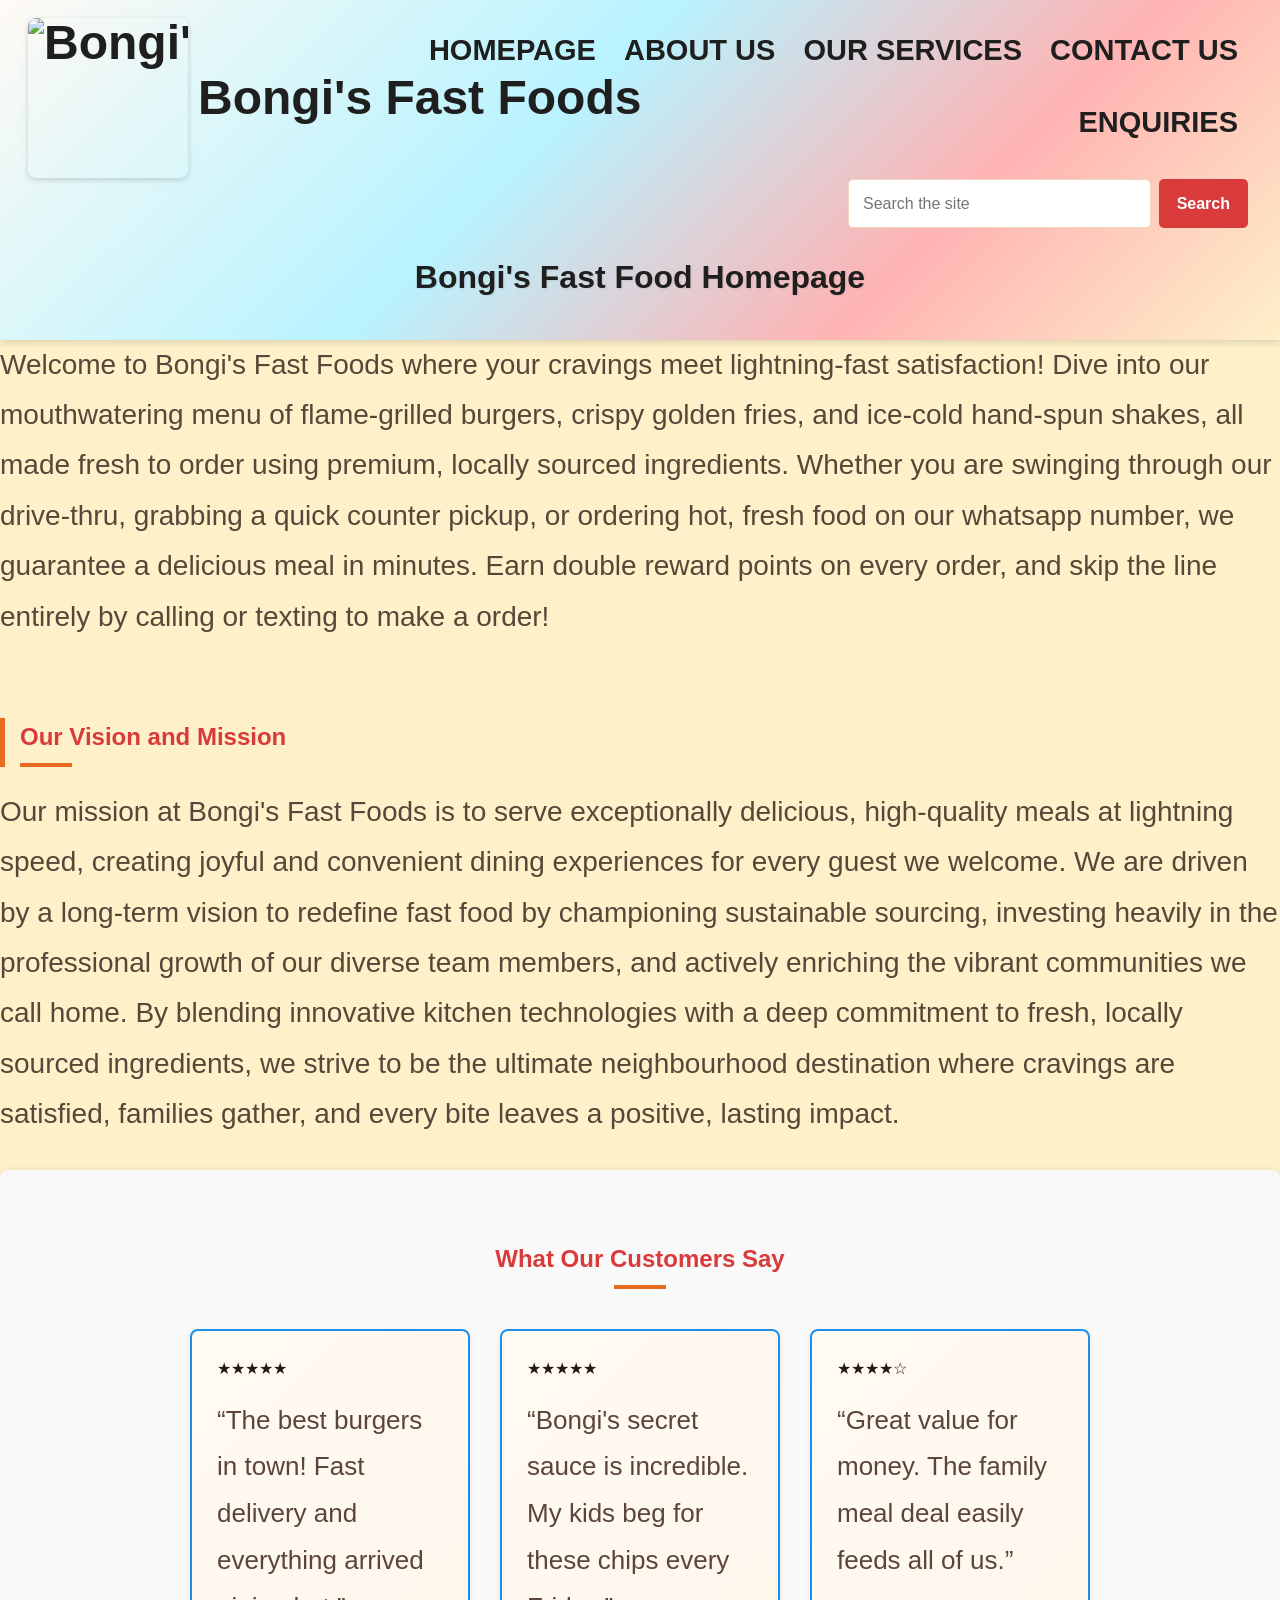
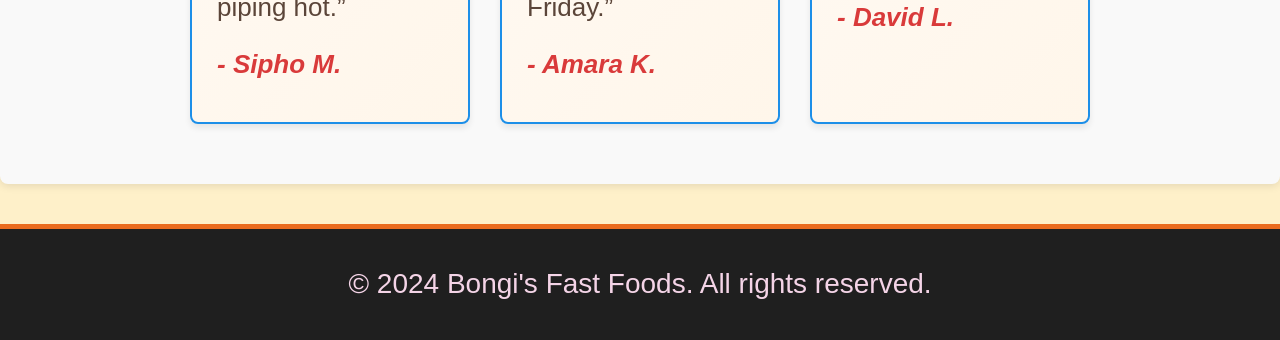
==== commit f2c1bfcb: "load content dynamicaly" ====
--- a/index.html
+++ b/index.html
@@ -49,34 +49,8 @@
     </p>
 <section class="content-enter">
   <h2>What Our Customers Say</h2>
-  
-  <div>
-    <!-- Review 1 -->
-    <div>
-      <div aria-label="Rating: 5 out of 5 stars">
-        &#9733;&#9733;&#9733;&#9733;&#9733;
-      </div>
-      <p>"The best burgers in town! Fast delivery and everything arrived piping hot."</p>
-      <p>- Sipho M.</p>
-    </div>
-
-    <!-- Review 2 -->
-    <div>
-      <div aria-label="Rating: 5 out of 5 stars">
-        &#9733;&#9733;&#9733;&#9733;&#9733;
-      </div>
-      <p>"Bongi's secret sauce is incredible. My kids beg for these chips every Friday."</p>
-      <p>- Amara K.</p>
-    </div>
-
-    <!-- Review 3 -->
-    <div>
-      <div aria-label="Rating: 4 out of 5 stars">
-        &#9733;&#9733;&#9733;&#9733;&#9734;
-      </div>
-      <p>"Great value for money. The family meal deal easily feeds all of us."</p>
-      <p>- David L.</p>
-    </div>
+  <div id="customer-reviews" aria-live="polite">
+    <p>Loading customer reviews...</p>
   </div>
 </section>
 
--- a/css/style.css
+++ b/css/style.css
@@ -84,7 +84,43 @@
 }
 
 .content-enter {
-    animation: content-enter 620ms 100ms cubic-bezier(0.2, 0.7, 0.2, 1) both;
+    animation: content-enter 850ms 140ms cubic-bezier(0.2, 0.7, 0.2, 1) both;
+}
+
+.page-enter .brand-logo {
+    animation: logo-pop 760ms 100ms cubic-bezier(0.2, 0.9, 0.25, 1.2) both;
+}
+
+.page-enter .brand span {
+    animation: content-enter 700ms 180ms cubic-bezier(0.2, 0.7, 0.2, 1) both;
+}
+
+.page-enter nav a {
+    animation: nav-link-enter 620ms cubic-bezier(0.2, 0.7, 0.2, 1) both;
+}
+
+.page-enter nav a:nth-child(1) {
+    animation-delay: 180ms;
+}
+
+.page-enter nav a:nth-child(2) {
+    animation-delay: 260ms;
+}
+
+.page-enter nav a:nth-child(3) {
+    animation-delay: 340ms;
+}
+
+.page-enter nav a:nth-child(4) {
+    animation-delay: 420ms;
+}
+
+.page-enter nav a:nth-child(5) {
+    animation-delay: 500ms;
+}
+
+.page-enter > h1 {
+    animation: content-enter 760ms 240ms cubic-bezier(0.2, 0.7, 0.2, 1) both;
 }
 
 .service-grid-enter .service-card {
@@ -114,7 +150,7 @@
 @keyframes page-enter {
     from {
         opacity: 0;
-        transform: translateY(-10px);
+        transform: translateY(-24px);
     }
     to {
         opacity: 1;
@@ -125,7 +161,7 @@
 @keyframes content-enter {
     from {
         opacity: 0;
-        transform: translateY(12px);
+        transform: translateY(28px);
     }
     to {
         opacity: 1;
@@ -133,12 +169,43 @@
     }
 }
 
+@keyframes logo-pop {
+    0% {
+        opacity: 0;
+        transform: scale(0.55) rotate(-8deg);
+    }
+    72% {
+        opacity: 1;
+        transform: scale(1.08) rotate(2deg);
+    }
+    100% {
+        opacity: 1;
+        transform: scale(1) rotate(0);
+    }
+}
+
+@keyframes nav-link-enter {
+    from {
+        opacity: 0;
+        translate: 0 18px;
+    }
+    to {
+        opacity: 1;
+        translate: 0 0;
+    }
+}
+
 @media (prefers-reduced-motion: reduce) {
     .page-enter,
     .content-enter,
-    .service-grid-enter .service-card {
+    .service-grid-enter .service-card,
+    .page-enter .brand-logo,
+    .page-enter .brand span,
+    .page-enter nav a,
+    .page-enter > h1 {
         animation: none;
     }
+
 }
 
 header > h1 {
@@ -295,6 +362,31 @@
     font-size: 24px;
     border-left: 5px solid var(--orange);
     padding-left: 15px;
+}
+
+h2::after {
+    display: block;
+    width: 52px;
+    height: 4px;
+    margin-top: 7px;
+    background: var(--orange);
+    content: "";
+    transform: scaleX(0);
+    transform-origin: left center;
+    animation: heading-rule 700ms 350ms cubic-bezier(0.2, 0.7, 0.2, 1) both;
+}
+
+@keyframes heading-rule {
+    to {
+        transform: scaleX(1);
+    }
+}
+
+@media (prefers-reduced-motion: reduce) {
+    h2::after {
+        animation: none;
+        transform: scaleX(1);
+    }
 }
 
 h3 {
@@ -647,6 +739,75 @@
     font-weight: 700;
 }
 
+.character-counter {
+    display: block;
+    margin: -4px 0 12px;
+    color: #6a5a4f;
+    font-size: 13px;
+    text-align: right;
+}
+
+.character-counter.is-near-limit {
+    color: #b42318;
+    font-weight: 700;
+}
+
+.back-to-top {
+    position: fixed;
+    right: 22px;
+    bottom: 22px;
+    z-index: 20;
+    display: grid;
+    width: 52px;
+    height: 52px;
+    place-items: center;
+    border: 0;
+    border-radius: 50%;
+    background: var(--red);
+    color: #fff;
+    font-size: 28px;
+    font-weight: 700;
+    line-height: 1;
+    box-shadow: 0 4px 14px rgba(31, 31, 31, 0.24);
+    cursor: pointer;
+    opacity: 0;
+    visibility: hidden;
+    pointer-events: none;
+    transform: translateY(12px);
+    transition: opacity 180ms ease, transform 180ms ease, background-color 180ms ease, visibility 180ms;
+}
+
+.back-to-top.is-visible {
+    opacity: 1;
+    visibility: visible;
+    pointer-events: auto;
+    transform: translateY(0);
+}
+
+.back-to-top:hover {
+    background: var(--orange);
+}
+
+.back-to-top:focus-visible {
+    outline: 3px solid var(--blue);
+    outline-offset: 3px;
+}
+
+@media (max-width: 480px) {
+    .back-to-top {
+        right: 14px;
+        bottom: 14px;
+        width: 46px;
+        height: 46px;
+    }
+}
+
+@media (prefers-reduced-motion: reduce) {
+    .back-to-top {
+        transition: none;
+    }
+}
+
 input[aria-invalid="true"],
 textarea[aria-invalid="true"] {
     border-color: #b42318;
@@ -696,6 +857,12 @@
     border-left: none;
 }
 
+section h2::after {
+    margin-right: auto;
+    margin-left: auto;
+    transform-origin: center;
+}
+
 section > div {
     display: flex;
     justify-content: center;
@@ -775,6 +942,42 @@
     color: var(--muted);
     padding-top: 10px;
     border-top: 1px solid #f6d7e0;
+}
+
+.faq-toggle {
+    display: block;
+    margin: 0 auto 18px;
+    padding: 9px 14px;
+    border: 1px solid #b95a31;
+    border-radius: 5px;
+    background: #fff;
+    color: #8d321f;
+    font: inherit;
+    font-size: 15px;
+    font-weight: 700;
+    cursor: pointer;
+    transition: background-color 180ms ease, color 180ms ease, transform 180ms ease;
+}
+
+.faq-toggle:hover {
+    transform: translateY(-2px);
+    background: #8d321f;
+    color: #fff;
+}
+
+.faq-toggle:focus-visible {
+    outline: 3px solid var(--blue);
+    outline-offset: 3px;
+}
+
+@media (prefers-reduced-motion: reduce) {
+    .faq-toggle {
+        transition: none;
+    }
+
+    .faq-toggle:hover {
+        transform: none;
+    }
 }
 
 /* =========================
@@ -1411,6 +1614,37 @@
     }
 }
 
+    .site-search button,
+    .menu-categories button,
+    .add-to-basket,
+    .whatsapp-checkout {
+        transition: background-color 180ms ease, border-color 180ms ease, box-shadow 180ms ease, transform 180ms ease;
+    }
+
+    .site-search button:hover,
+    .menu-categories button:hover,
+    .add-to-basket:hover,
+    .whatsapp-checkout:hover {
+        transform: translateY(-2px);
+        box-shadow: 0 4px 10px rgba(37, 25, 16, 0.16);
+    }
+
+    @media (prefers-reduced-motion: reduce) {
+        .site-search button,
+        .menu-categories button,
+        .add-to-basket,
+        .whatsapp-checkout {
+            transition: none;
+        }
+
+        .site-search button:hover,
+        .menu-categories button:hover,
+        .add-to-basket:hover,
+        .whatsapp-checkout:hover {
+            transform: none;
+        }
+    }
+
 header .site-search {
     width: min(100%, 400px);
     margin: 24px 0 0 auto;
